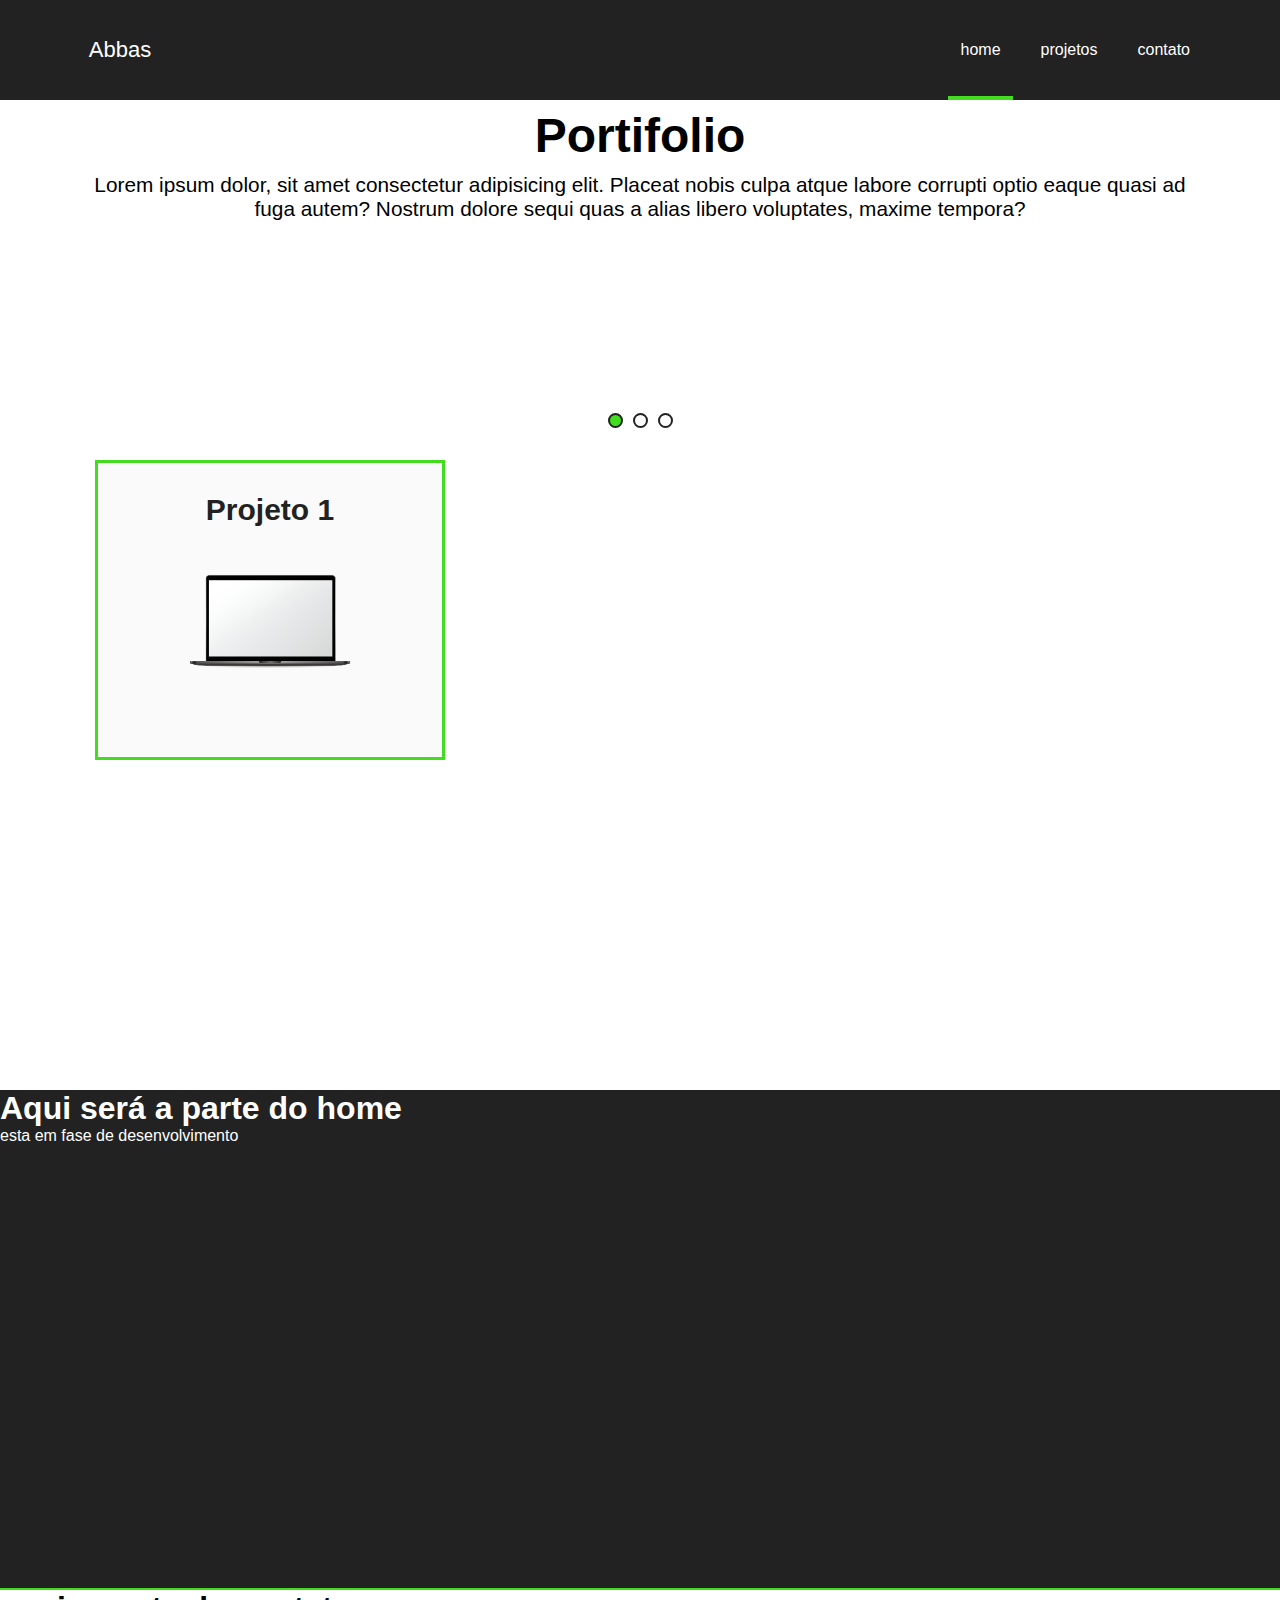
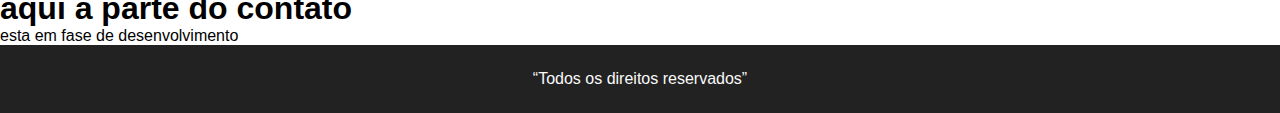
==== index.html @ 3c750ebe "udpate" ====
<!DOCTYPE html>
<html lang="en">

<head>
  <meta charset="UTF-8">
  <meta http-equiv="X-UA-Compatible" content="IE=edge">
  <meta name="viewport" content="width=device-width, initial-scale=1.0">
  <link rel="stylesheet" href="assets/css/style.css">
  <title>Document</title>
</head>

<body>
  <header>
    <div id="header-container">
      <div class="logo">Abbas</div>
      <div class="menu">
        <div class="menuburguer">
          <div class="line-burguer"></div>
          <div class="line-burguer"></div>
          <div class="line-burguer"></div>
        </div>
        <nav>
          <ul>
            <li><a href="#home">home</a></li>
            <li><a href="#projetos">projetos</a></li>
            <li><a href="#contato">contato</a></li>
          </ul>
        </nav>
      </div>
    </div>
  </header>

  <div id="banner">
    <div class="banner-body">
      <div class="sliders">
        <div class="slider section-show">
          <div class="slider-area">
            <h1>Portifolio</h1>
            <p>Lorem ipsum dolor, sit amet consectetur adipisicing elit. Placeat nobis culpa atque labore corrupti optio eaque quasi ad fuga autem? Nostrum dolore sequi quas a alias libero voluptates, maxime tempora?</p>
          </div>
        </div>
        <div class="slider section-show">
          <div class="slider-area">
            <h1>Portifolio 2</h1>
            <p>Lorem ipsum dolordasass, sit amet consectetur adipisicing elit. Placeat nobis culpa atque labore corrupti optio eaque quasi ad fuga autem? Nostrum dolore sequi quas a alias libero voluptates, maxime tempora?</p>
          </div>
        </div>
        <div class="slider section-show">
          <div class="slider-area">
            <h1>Portifolio 3</h1>
            <p>Lorem ipsum dolor, sit amet consectetur adipisicing elit. Placeat nobis culpa atque labore corrupti optio eaque quasi ad fuga autem? Nostrum dolore sequi quas a alias libero voluptates, maxime tempora?</p>
          </div>
        </div>
      </div>
      <div class="area-pointers">
        <div class="pointer"></div>
        <div class="pointer"></div>
        <div class="pointer"></div>
      </div>
    </div>
  </div>
  <div class="section-contato" id="projetos">
    <div class="contato-container">
      <div class="section-box">
        <h2>Projeto 1</h2>
        <div class="box-content">
          <div class="photo-box">
            <img src="assets/img/computer.jpg" alt="">
          </div>
        </div>
      </div>
      <div class="section-box">
        <h2>Projeto 2</h2>
        <div class="box-content">
          <div class="photo-box">
            <img src="assets/img/computer.jpg" alt="">
          </div>
        </div>

      </div>
      <div class="section-box">
        <h2>Projeto 3</h2>
        <div class="box-content">
          <div class="photo-box">
            <img src="assets/img/computer.jpg" alt="">
          </div>
        </div>
      </div>
      <div class="section-box">
        <h2>Projeto 4</h2>
        <div class="box-content">
          <div class="photo-box">
            <img src="assets/img/computer.jpg" alt="">
          </div>
        </div>
      </div>
      <div class="section-box">
        <h2>Projeto 5</h2>
        <div class="box-content">
          <div class="photo-box">
            <img src="assets/img/computer.jpg" alt="">
          </div>
        </div>
      </div>
      <div class="section-box">
        <h2>Projeto 6</h2>
        <div class="box-content">
          <div class="photo-box">
            <img src="assets/img/computer.jpg" alt="">
          </div>
        </div>
      </div>
    </div>
  </div>
  <div class="section-home" id="home">
    <h1>Aqui será a parte do home </h1>
    <p>esta em fase de desenvolvimento</p>
  </div>

  <div class="section-contact" id="contato">
    <h1>aqui a parte do contato</h1>
    <p>esta em fase de desenvolvimento</p>
  </div>

  <footer>
    <q>Todos os direitos reservados</q>

  </footer>
  <script src="assets/js/app.js"></script>
</body>

</html>
---- assets/css/style.css ----
* {
  margin: 0;
  padding: 0;
  box-sizing: border-box;
  font-family: Arial, Helvetica, sans-serif;
  text-decoration: none;
  list-style: none;
}
header {
  background-color: #222;
  height: 100px;
}
#header-container {
  max-width: 1140px;

  margin: auto;
  color: #fff;
  display: flex;
}
.logo {
  display: flex;
  align-items: center;
  justify-content: center;
  width: 100px;
  font-size: 22px;
}
.menu {
  flex: 1;
}
.menu ul {
  display: flex;
  justify-content: flex-end;
}
.menu a {
  display: flex;
  align-items: center;
  margin: 0 20px 0;
  height: 100px;
  color: #fff;
  display: flex;
  flex-direction: column;
  justify-content: center;
}
@keyframes showBorderBottom {
  from {
    width: 0;
    opacity: 0;
    transform: translate3d(-30px, 0, 0);
  }
  to {
    width: 65px;
    opacity: 1;
    transform: translate3d(0, 0, 0);
  }
}
.menu a::after {
  position: absolute;
  content: "";
  width: 65px;
  height: 4px;
  margin-top: 95px;
  display: none;
  background-color: #42dd1f;
}
.menu a:hover::after,
.menu a.active::after {
  display: block;
  animation: showBorderBottom 0.3s forwards;
}
#banner {
  height: 350px;
}
.banner-body {
  max-width: 1140px;
  height: inherit;
  margin: auto;
  overflow: hidden;
}
.banner-body .sliders {
  width: 1000vw;
  height: inherit;
  display: flex;
}
.banner-body .slider {
  width: 100vw;
  height: inherit;
}
.slider-area {
  width: 100vw;
  max-width: 1140px;
  height: inherit;
}
.slider-area h1 {
  text-align: center;
  font-size: 3rem;

  padding-top: 8px;
}
.slider-area p {
  padding: 10px;
  font-weight: normal;
  text-align: center;
  font-size: 1.3rem;
}

.area-pointers {
  position: absolute;
  width: 100vw;
  height: 20px;
  max-width: 1140px;
  margin-top: -40px;
  z-index: 999;
  display: flex;
  justify-content: center;
  align-items: center;
  gap: 10px;
}
.area-pointers .pointer {
  width: 15px;
  height: 15px;
  border-radius: 13px;
  border: 2px solid #222;
  cursor: pointer;
}
.area-pointers .pointer.active {
  background-color: #42dd1f;
}
@keyframes sectionShow {
  from {
    margin-left: -1000px;
  }
  to {
    margin-right: 0;
  }
}
.section-show.active {
  margin-left: 0;
  animation: sectionShow 1s forwards;
}
.section-contato {
  margin: auto;
  display: flex;
  justify-content: center;
}
.contato-container {
  width: 100vw;
  max-width: 1140px;
  display: flex;
  justify-content: center;
  overflow: hidden;
  flex-wrap: wrap;
}
.section-box {
  padding-top: 30px;
  padding-bottom: 5px;
  width: 350px;
  height: 300px;
  border: 3px solid #42dd1f;
  margin: 10px;
  background-color: #fafafa;
  opacity: 0;
}
.section-box.active {
  opacity: 1;
  animation: showH2 0.3s forwards;
}
@keyframes showH2 {
  from {
    opacity: 0;
    transform: translate3d(-30px, 0, 0);
  }
  to {
    opacity: 1;
    transform: translate3d(0, 0, 0);
  }
}

.section-box h2 {
  color: #222;
  text-align: center;
  font-size: 30px;
  display: none;
}

.box-content {
  height: calc(100% - 30px);
  display: flex;
  justify-content: center;
  align-items: center;
}

.photo-box {
  height: 200px;
}
.photo-box img {
  width: 200px;
  display: none;
}
.photo-box img.active {
  display: block;
  animation: showH2 1.2s forwards;
}
.section-box h2.active {
  display: block;
  animation: showH2 0.8s forwards;
}
.menuburguer {
  margin-right: 20px;
  width: 40px;
  height: 40px;
  display: none;
  flex-direction: column;
  justify-content: space-around;
  cursor: pointer;
}
.line-burguer {
  background-color: #fafafa;
  height: 3px;
}
footer {
  padding-top: 25px;
  padding-bottom: 25px;
  color: #fafafa;
  text-align: center;
  background-color: #222;
}

.section-home {
  background-color: #222;
  color: #fff;
  height: 500px;
  border-bottom: 2px solid #42dd1f;
}

@keyframes Showmenu {
  from {
    margin-right: -1000px;
  }
  to {
    margin-right: 0px;
  }
}

@media (max-width: 450px) {
  .section-box {
    width: 285px;
  }
  .menu {
    display: flex;
    justify-content: flex-end;
    align-items: center;
    height: 100px;
  }
  .menuburguer {
    display: flex;
  }
  .menu nav {
    position: absolute;
    top: 100px;
    background-color: rgba(0, 0, 0, 0.9);
    width: 100%;
    height: 100vh;
    z-index: 999;
    display: none;
  }
  .menu nav.active {
    display: block;
    animation: Showmenu 1s forwards;
  }
  .menu ul {
    align-items: start;
    flex-direction: column;
  }
  .area-pointers {
    z-index: 0;
  }
}
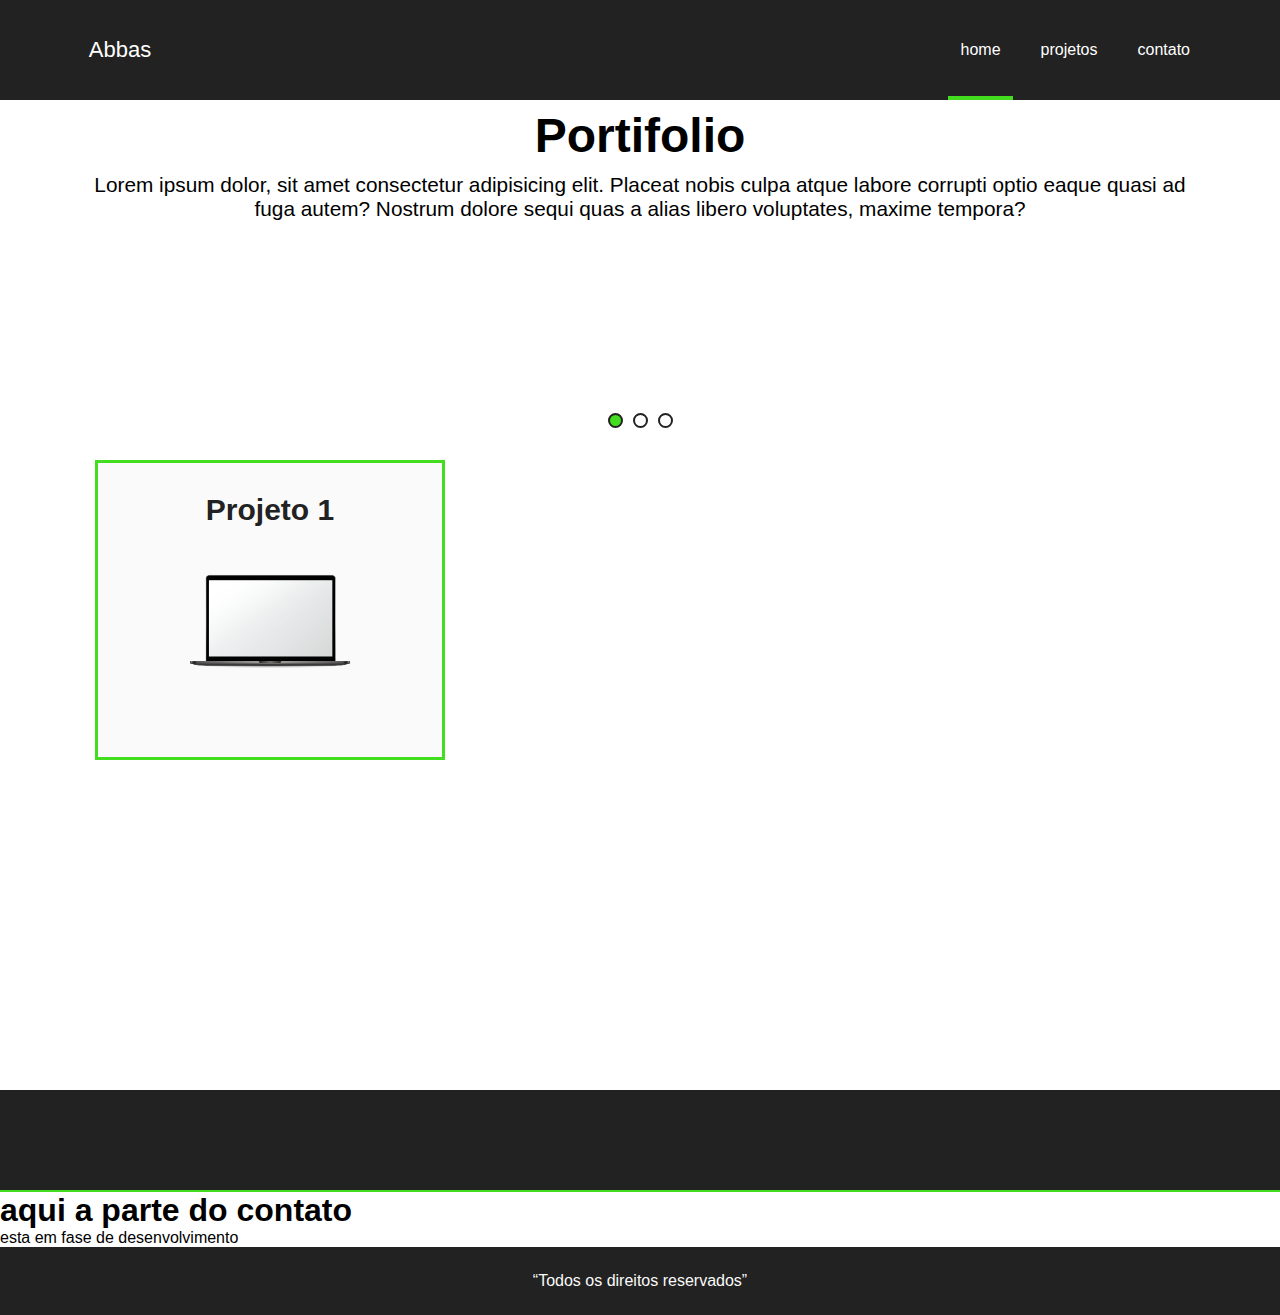
==== commit ea33fe28: "update" ====
--- a/index.html
+++ b/index.html
@@ -113,8 +113,20 @@
     </div>
   </div>
   <div class="section-home" id="home">
-    <h1>Aqui será a parte do home </h1>
-    <p>esta em fase de desenvolvimento</p>
+
+    <div class="section-home-body">
+      <div class="section-home-container">
+        <div class="box-home">
+          <h1>Ola</h1>
+        </div>
+        <div class="box-home">
+          <h1>marhaba</h1>
+        </div>
+        <div class="box-home">
+          <h1>hello</h1>
+        </div>
+      </div>
+    </div>
   </div>
 
   <div class="section-contact" id="contato">
--- a/assets/css/style.css
+++ b/assets/css/style.css
@@ -217,6 +217,66 @@
   background-color: #fafafa;
   height: 3px;
 }
+
+.section-home {
+  background-color: #222;
+  color: #fff;
+  border-bottom: 2px solid #42dd1f;
+}
+
+.section-home-body {
+  padding-top: 50px;
+  padding-bottom: 50px;
+}
+.section-home-container {
+  width: 100vw;
+  max-width: 1140px;
+  margin: auto;
+  display: flex;
+  justify-content: center;
+  gap: 5px;
+  flex-wrap: wrap;
+}
+
+@keyframes showBox {
+  from {
+    opacity: 0;
+    transform: translate3d(-40px, 0, 0);
+  }
+  to {
+    opacity: 1;
+    transform: translate3d(0, 0, 0);
+  }
+}
+
+.box-home {
+  width: 260px;
+  height: 250px;
+  display: none;
+  justify-content: center;
+  align-items: center;
+  margin-left: 10px;
+  margin-right: 10px;
+  border: 1px solid #fafafa;
+}
+.box-home.active {
+  display: flex;
+  animation: showBox 0.3s forwards;
+}
+.box-home h1 {
+  color: #222;
+  font-weight: bold;
+}
+
+@keyframes Showmenu {
+  from {
+    margin-right: -1000px;
+  }
+  to {
+    margin-right: 0px;
+  }
+}
+
 footer {
   padding-top: 25px;
   padding-bottom: 25px;
@@ -224,23 +284,6 @@
   text-align: center;
   background-color: #222;
 }
-
-.section-home {
-  background-color: #222;
-  color: #fff;
-  height: 500px;
-  border-bottom: 2px solid #42dd1f;
-}
-
-@keyframes Showmenu {
-  from {
-    margin-right: -1000px;
-  }
-  to {
-    margin-right: 0px;
-  }
-}
-
 @media (max-width: 450px) {
   .section-box {
     width: 285px;
@@ -274,4 +317,8 @@
   .area-pointers {
     z-index: 0;
   }
-}
+  .box-home {
+    width: 250px;
+    height: 120px;
+  }
+}
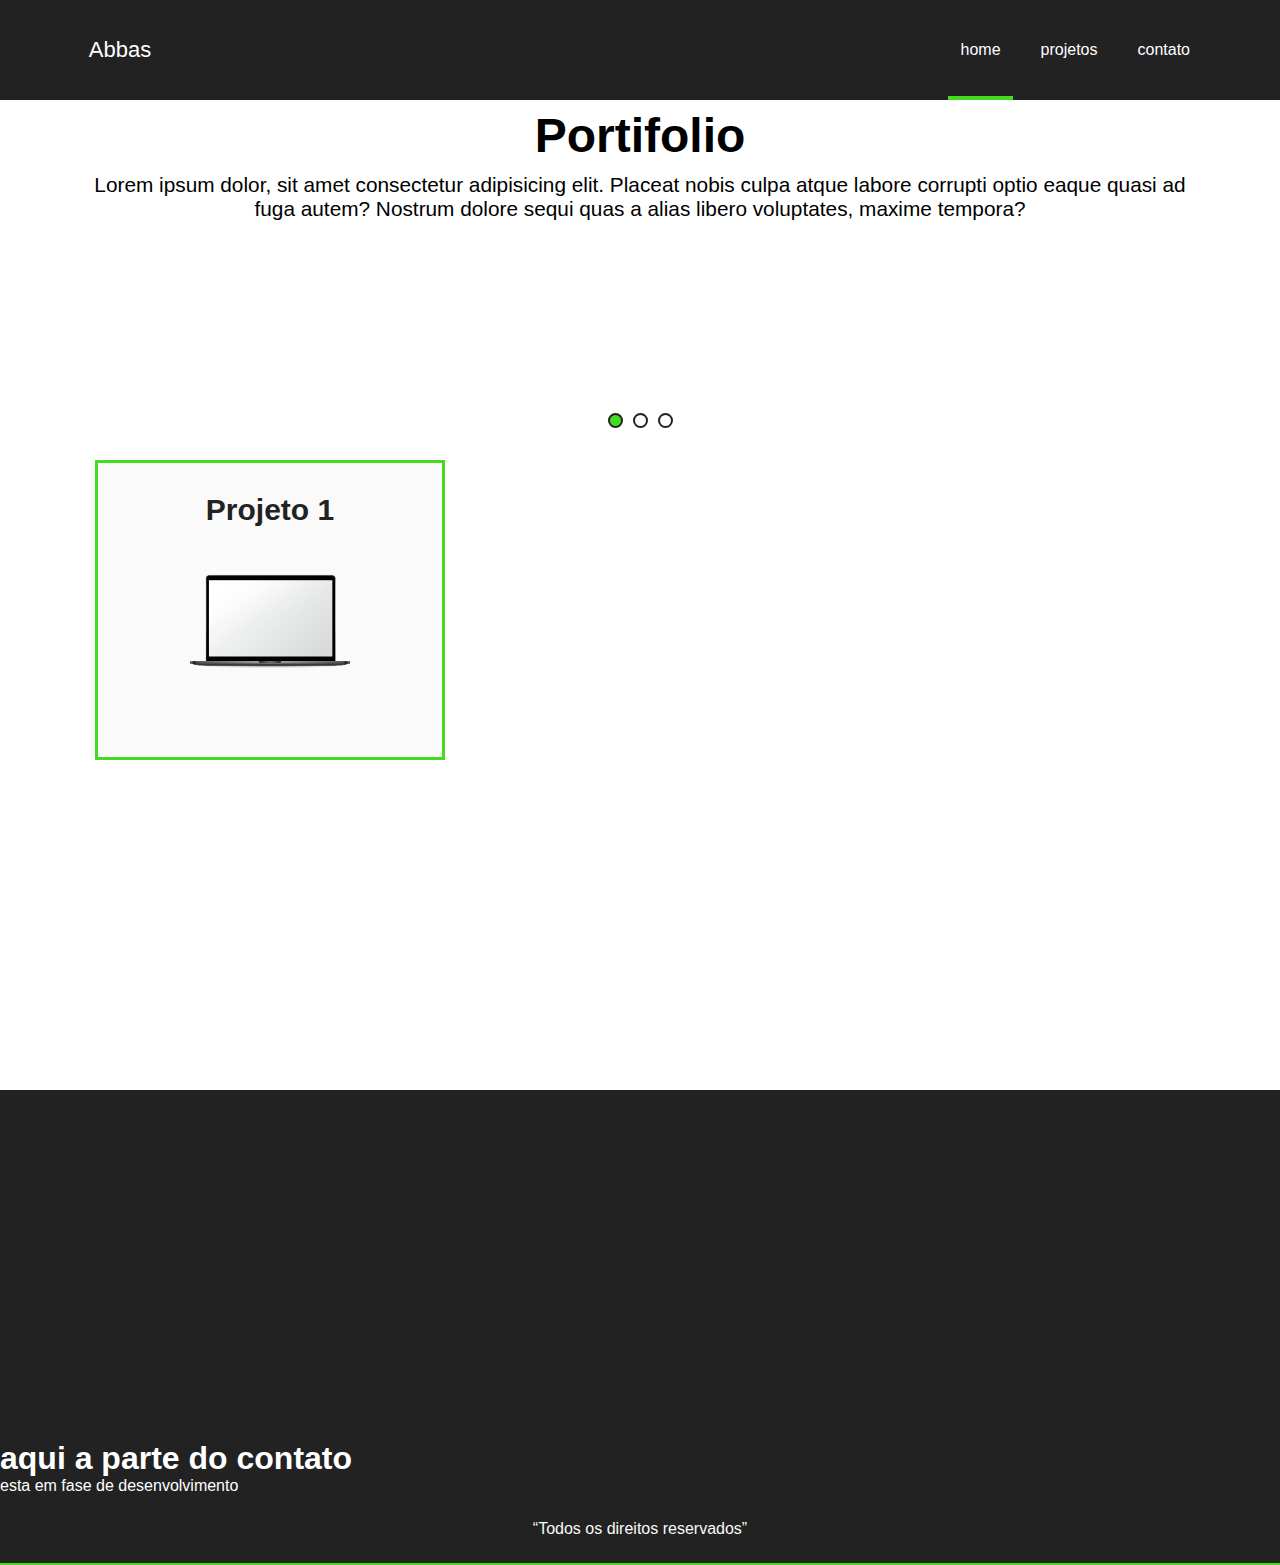
==== commit 4c014de1: "update" ====
--- a/index.html
+++ b/index.html
@@ -112,7 +112,7 @@
       </div>
     </div>
   </div>
-  <div class="section-home" id="home">
+  <div class="section-home js-scroll" id="home">
 
     <div class="section-home-body">
       <div class="section-home-container">
@@ -125,20 +125,22 @@
         <div class="box-home">
           <h1>hello</h1>
         </div>
+        <div class="box-home">
+          <h1>nihau</h1>
+        </div>
       </div>
     </div>
-  </div>
 
-  <div class="section-contact" id="contato">
-    <h1>aqui a parte do contato</h1>
-    <p>esta em fase de desenvolvimento</p>
-  </div>
+    <div class="section-contact" id="contato">
+      <h1>aqui a parte do contato</h1>
+      <p>esta em fase de desenvolvimento</p>
+    </div>
 
-  <footer>
-    <q>Todos os direitos reservados</q>
+    <footer>
+      <q>Todos os direitos reservados</q>
 
-  </footer>
-  <script src="assets/js/app.js"></script>
+    </footer>
+    <script src="assets/js/app.js"></script>
 </body>
 
 </html>--- a/assets/css/style.css
+++ b/assets/css/style.css
@@ -240,11 +240,10 @@
 
 @keyframes showBox {
   from {
-    opacity: 0;
     transform: translate3d(-40px, 0, 0);
-  }
-  to {
-    opacity: 1;
+    transition: transform 0.3s ease-in-out;
+  }
+  to {
     transform: translate3d(0, 0, 0);
   }
 }
@@ -252,22 +251,36 @@
 .box-home {
   width: 260px;
   height: 250px;
-  display: none;
+  display: flex;
+  opacity: 0;
   justify-content: center;
   align-items: center;
   margin-left: 10px;
   margin-right: 10px;
-  border: 1px solid #fafafa;
-}
+  border-radius: 5px;
+  background-color: #fafafa;
+  cursor: pointer;
+}
+
+.box-home:hover {
+  scale: 1.1;
+  transition: scale 0.3s ease-in-out;
+}
+
 .box-home.active {
-  display: flex;
+  opacity: 1;
   animation: showBox 0.3s forwards;
+  transition: opacity 0.3s ease-in-out;
 }
 .box-home h1 {
+  display: none;
   color: #222;
   font-weight: bold;
 }
-
+.box-home h1.active {
+  display: block;
+  animation: showH2 1s forwards;
+}
 @keyframes Showmenu {
   from {
     margin-right: -1000px;
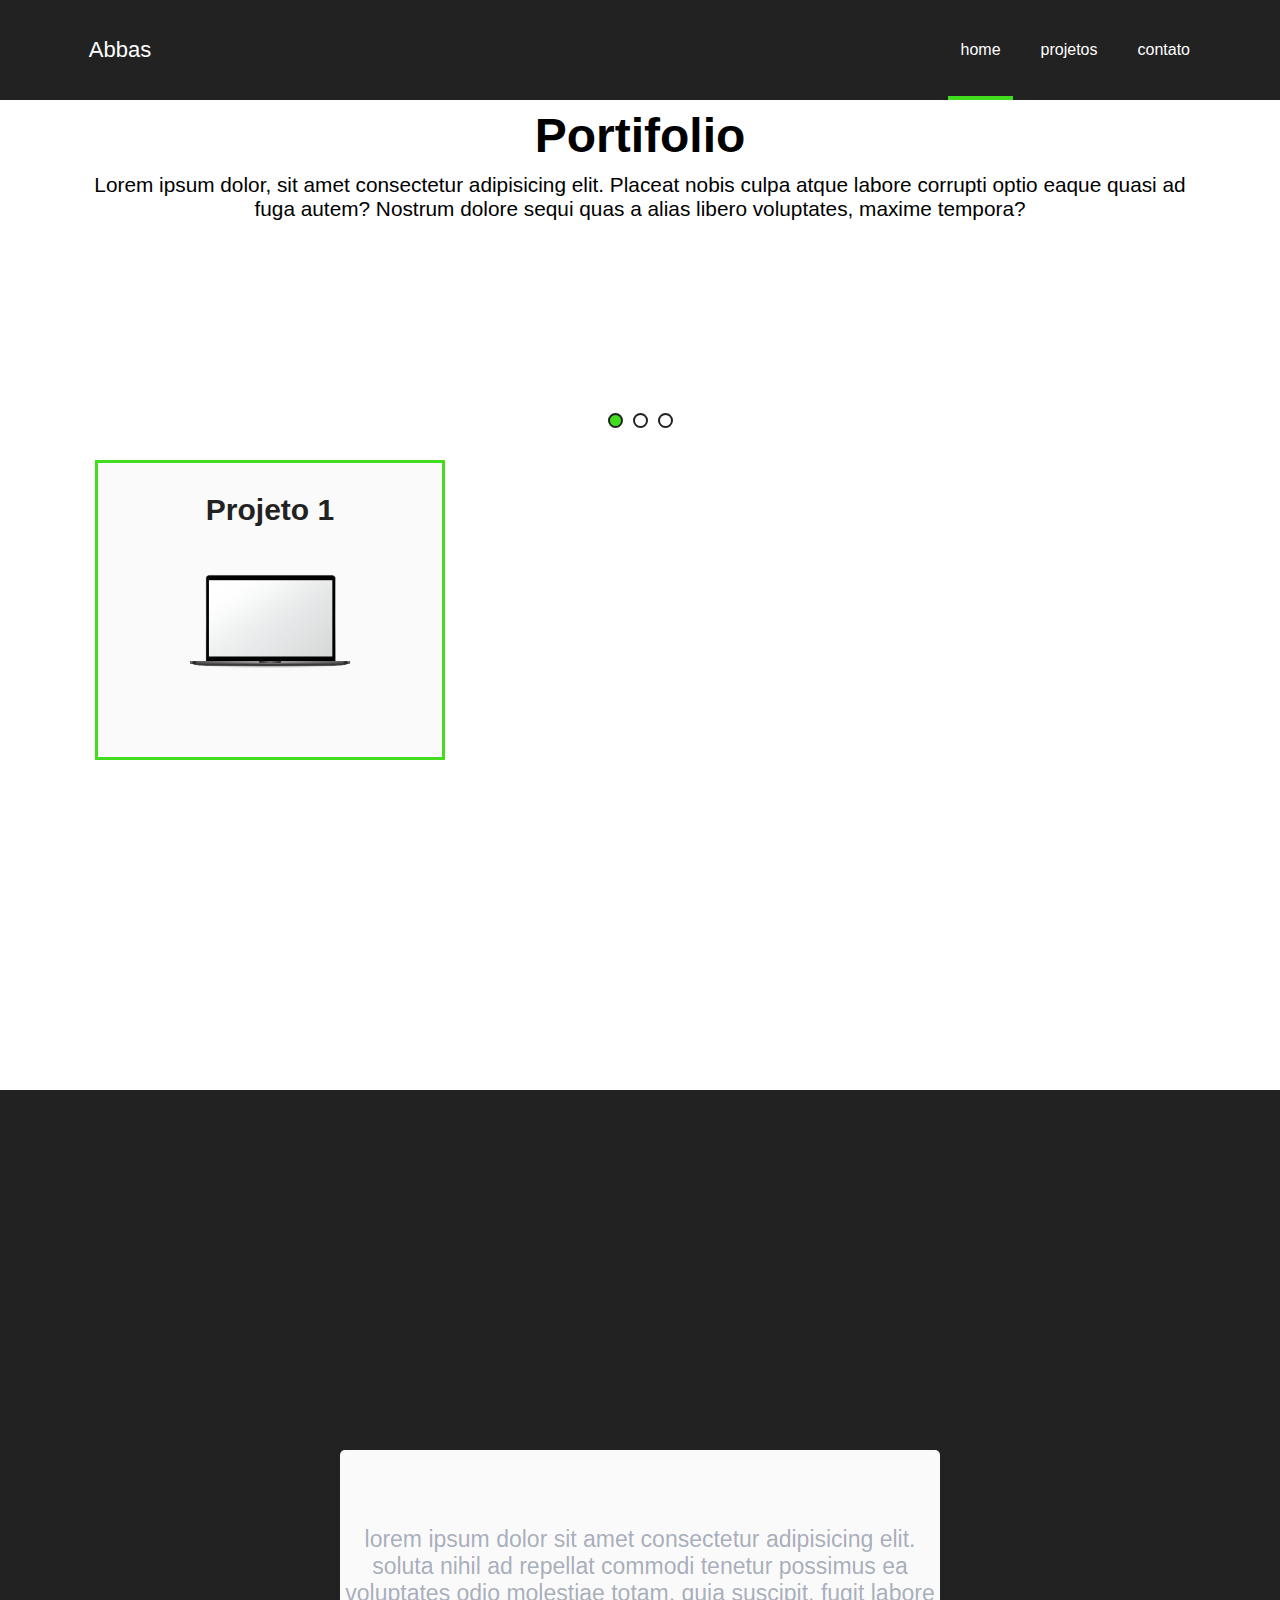
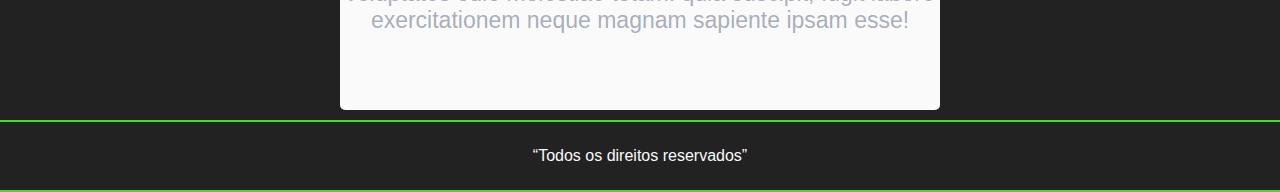
==== commit 55be3c8d: "update" ====
--- a/index.html
+++ b/index.html
@@ -132,13 +132,17 @@
     </div>
 
     <div class="section-contact" id="contato">
-      <h1>aqui a parte do contato</h1>
-      <p>esta em fase de desenvolvimento</p>
+      <div class="section-contato-container">
+        <div class="section-contato-info">
+          <div class="section-info">
+            <p>Lorem ipsum dolor sit amet consectetur adipisicing elit. Soluta nihil ad repellat commodi tenetur possimus ea voluptates odio molestiae totam. Quia suscipit, fugit labore exercitationem neque magnam sapiente ipsam esse!</p>
+          </div>
+        </div>
+      </div>
     </div>
 
     <footer>
       <q>Todos os direitos reservados</q>
-
     </footer>
     <script src="assets/js/app.js"></script>
 </body>
--- a/assets/css/style.css
+++ b/assets/css/style.css
@@ -265,6 +265,8 @@
 .box-home:hover {
   scale: 1.1;
   transition: scale 0.3s ease-in-out;
+  border: 2px solid #42dd1f;
+  box-shadow: 2px 2px 16px rgba(1, 1, 1, 0.9);
 }
 
 .box-home.active {
@@ -280,6 +282,36 @@
 .box-home h1.active {
   display: block;
   animation: showH2 1s forwards;
+}
+
+.section-contato-container {
+  border-bottom: 2px solid #42dd1f;
+}
+.section-contato-info {
+  max-width: 1140px;
+  margin: auto;
+  padding-top: 10px;
+  padding-bottom: 10px;
+}
+
+.section-info {
+  width: 600px;
+  height: 260px;
+  border-radius: 5px;
+  background-color: #fafafa;
+  color: #222;
+  display: flex;
+  align-items: center;
+  justify-content: center;
+  margin: auto;
+}
+
+.section-info p {
+  font-size: 23px;
+  text-align: center;
+  font-weight: normal;
+  color: #2356;
+  text-transform: lowercase;
 }
 @keyframes Showmenu {
   from {
@@ -334,4 +366,12 @@
     width: 250px;
     height: 120px;
   }
-}
+  .section-info {
+    width: 400px;
+    height: 240px;
+    padding: 5px;
+  }
+  .section-info p {
+    font-size: 18px;
+  }
+}
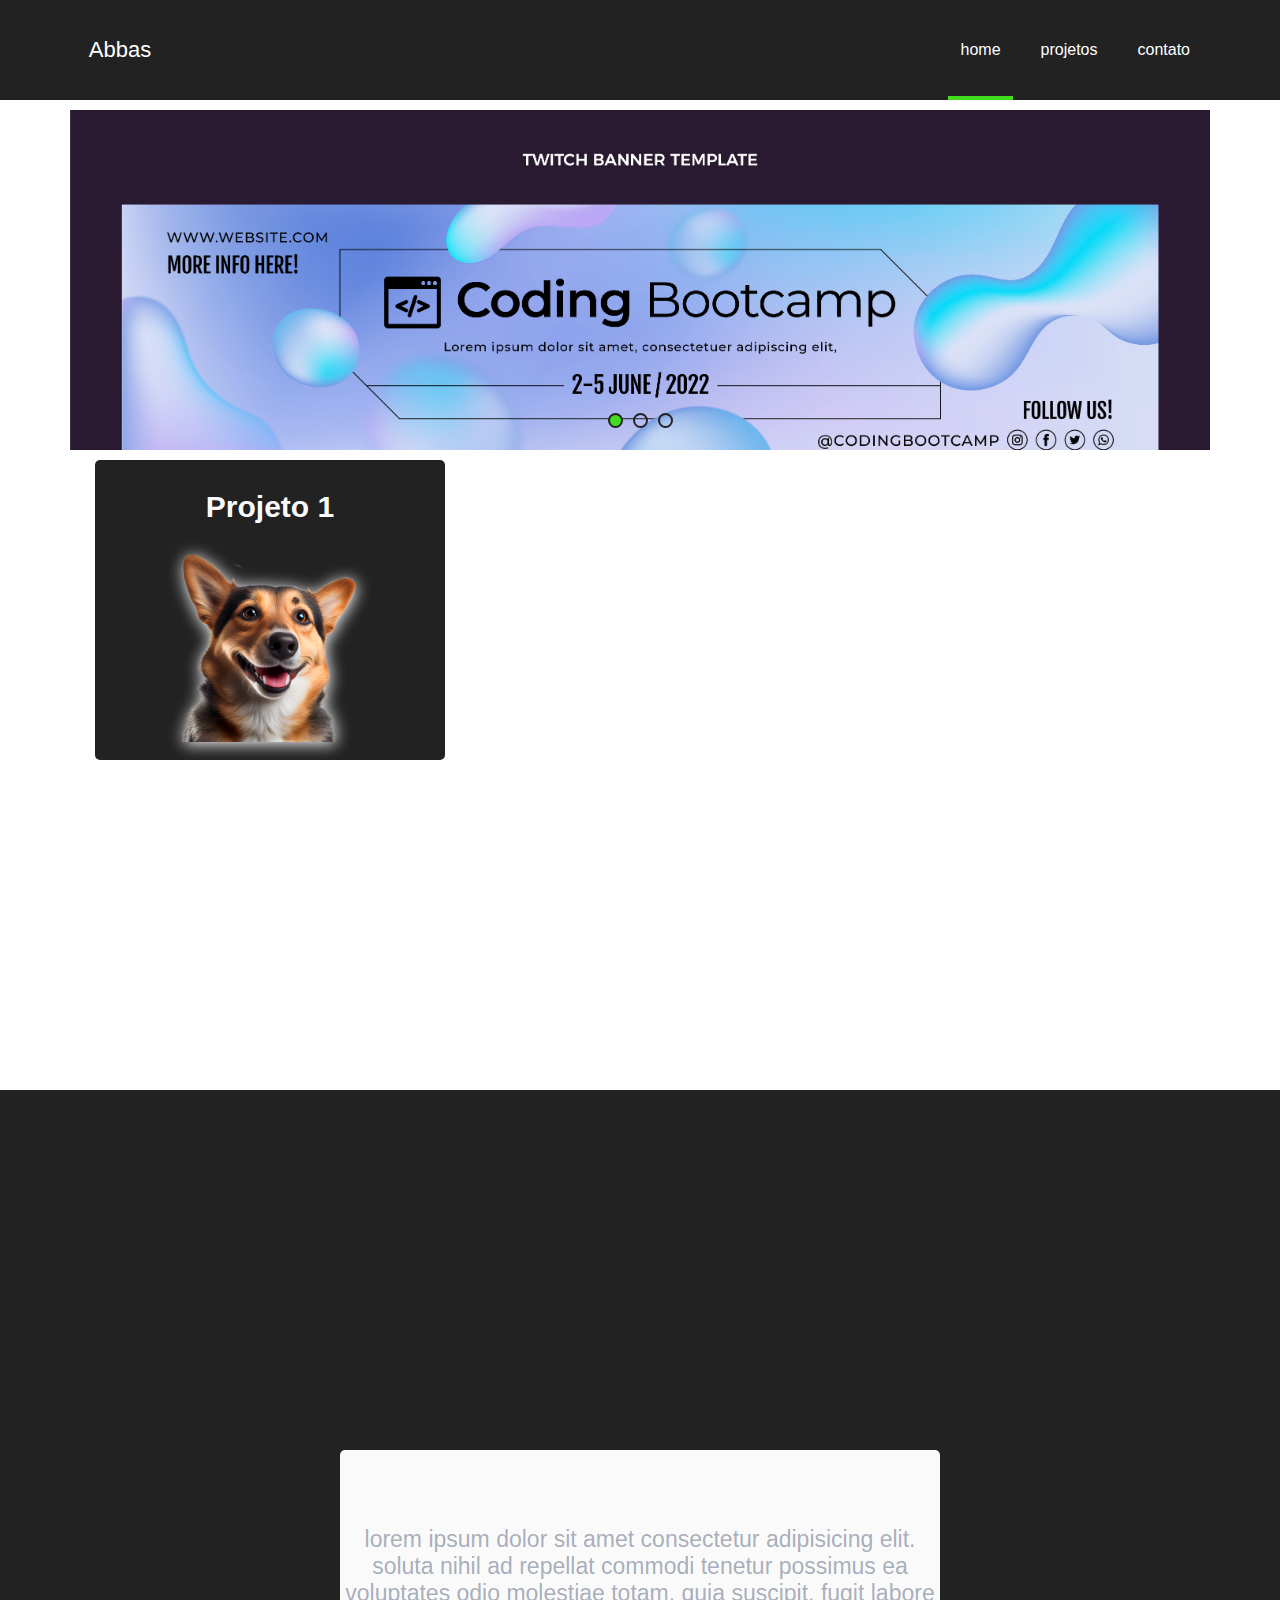
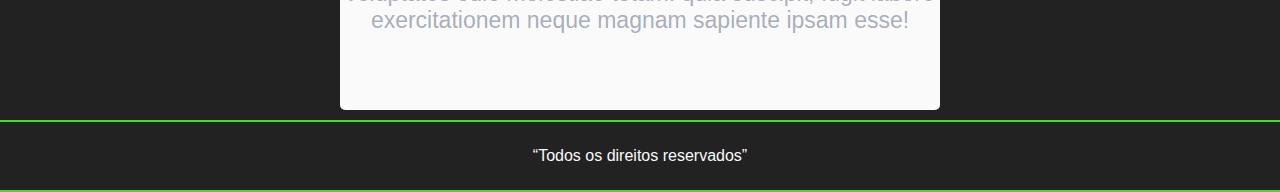
==== commit d07cf547: "update" ====
--- a/index.html
+++ b/index.html
@@ -65,7 +65,7 @@
         <h2>Projeto 1</h2>
         <div class="box-content">
           <div class="photo-box">
-            <img src="assets/img/computer.jpg" alt="">
+            <img src="assets/img/dog1.webp" alt="">
           </div>
         </div>
       </div>
@@ -73,7 +73,7 @@
         <h2>Projeto 2</h2>
         <div class="box-content">
           <div class="photo-box">
-            <img src="assets/img/computer.jpg" alt="">
+            <img src="assets/img/dog1.webp" alt="">
           </div>
         </div>
 
@@ -82,7 +82,7 @@
         <h2>Projeto 3</h2>
         <div class="box-content">
           <div class="photo-box">
-            <img src="assets/img/computer.jpg" alt="">
+            <img src="assets/img/dog1.webp" alt="">
           </div>
         </div>
       </div>
@@ -90,7 +90,7 @@
         <h2>Projeto 4</h2>
         <div class="box-content">
           <div class="photo-box">
-            <img src="assets/img/computer.jpg" alt="">
+            <img src="assets/img/dog1.webp" alt="">
           </div>
         </div>
       </div>
@@ -98,7 +98,7 @@
         <h2>Projeto 5</h2>
         <div class="box-content">
           <div class="photo-box">
-            <img src="assets/img/computer.jpg" alt="">
+            <img src="assets/img/dog1.webp" alt="">
           </div>
         </div>
       </div>
@@ -106,14 +106,13 @@
         <h2>Projeto 6</h2>
         <div class="box-content">
           <div class="photo-box">
-            <img src="assets/img/computer.jpg" alt="">
+            <img src="assets/img/dog1.webp" alt="">
           </div>
         </div>
       </div>
     </div>
   </div>
   <div class="section-home js-scroll" id="home">
-
     <div class="section-home-body">
       <div class="section-home-container">
         <div class="box-home">
--- a/assets/css/style.css
+++ b/assets/css/style.css
@@ -82,6 +82,8 @@
   display: flex;
 }
 .banner-body .slider {
+  padding-top: 10px;
+  padding-bottom: 5px;
   width: 100vw;
   height: inherit;
 }
@@ -89,6 +91,10 @@
   width: 100vw;
   max-width: 1140px;
   height: inherit;
+  background: url(../img/banner.jpg);
+  background-position: top;
+  background-repeat: no-repeat;
+  background-size: cover;
 }
 .slider-area h1 {
   text-align: center;
@@ -102,7 +108,10 @@
   text-align: center;
   font-size: 1.3rem;
 }
-
+.slider-area p,
+.slider-area h1 {
+  display: none;
+}
 .area-pointers {
   position: absolute;
   width: 100vw;
@@ -155,9 +164,9 @@
   padding-bottom: 5px;
   width: 350px;
   height: 300px;
-  border: 3px solid #42dd1f;
   margin: 10px;
-  background-color: #fafafa;
+  border-radius: 5px;
+  background-color: #222;
   opacity: 0;
 }
 .section-box.active {
@@ -197,10 +206,13 @@
   display: none;
 }
 .photo-box img.active {
+  filter: drop-shadow(1px 2px 8px #fff);
   display: block;
   animation: showH2 1.2s forwards;
+  transition: filter 1s ease-in-out;
 }
 .section-box h2.active {
+  color: #fafafa;
   display: block;
   animation: showH2 0.8s forwards;
 }
@@ -367,7 +379,7 @@
     height: 120px;
   }
   .section-info {
-    width: 400px;
+    width: 340px;
     height: 240px;
     padding: 5px;
   }
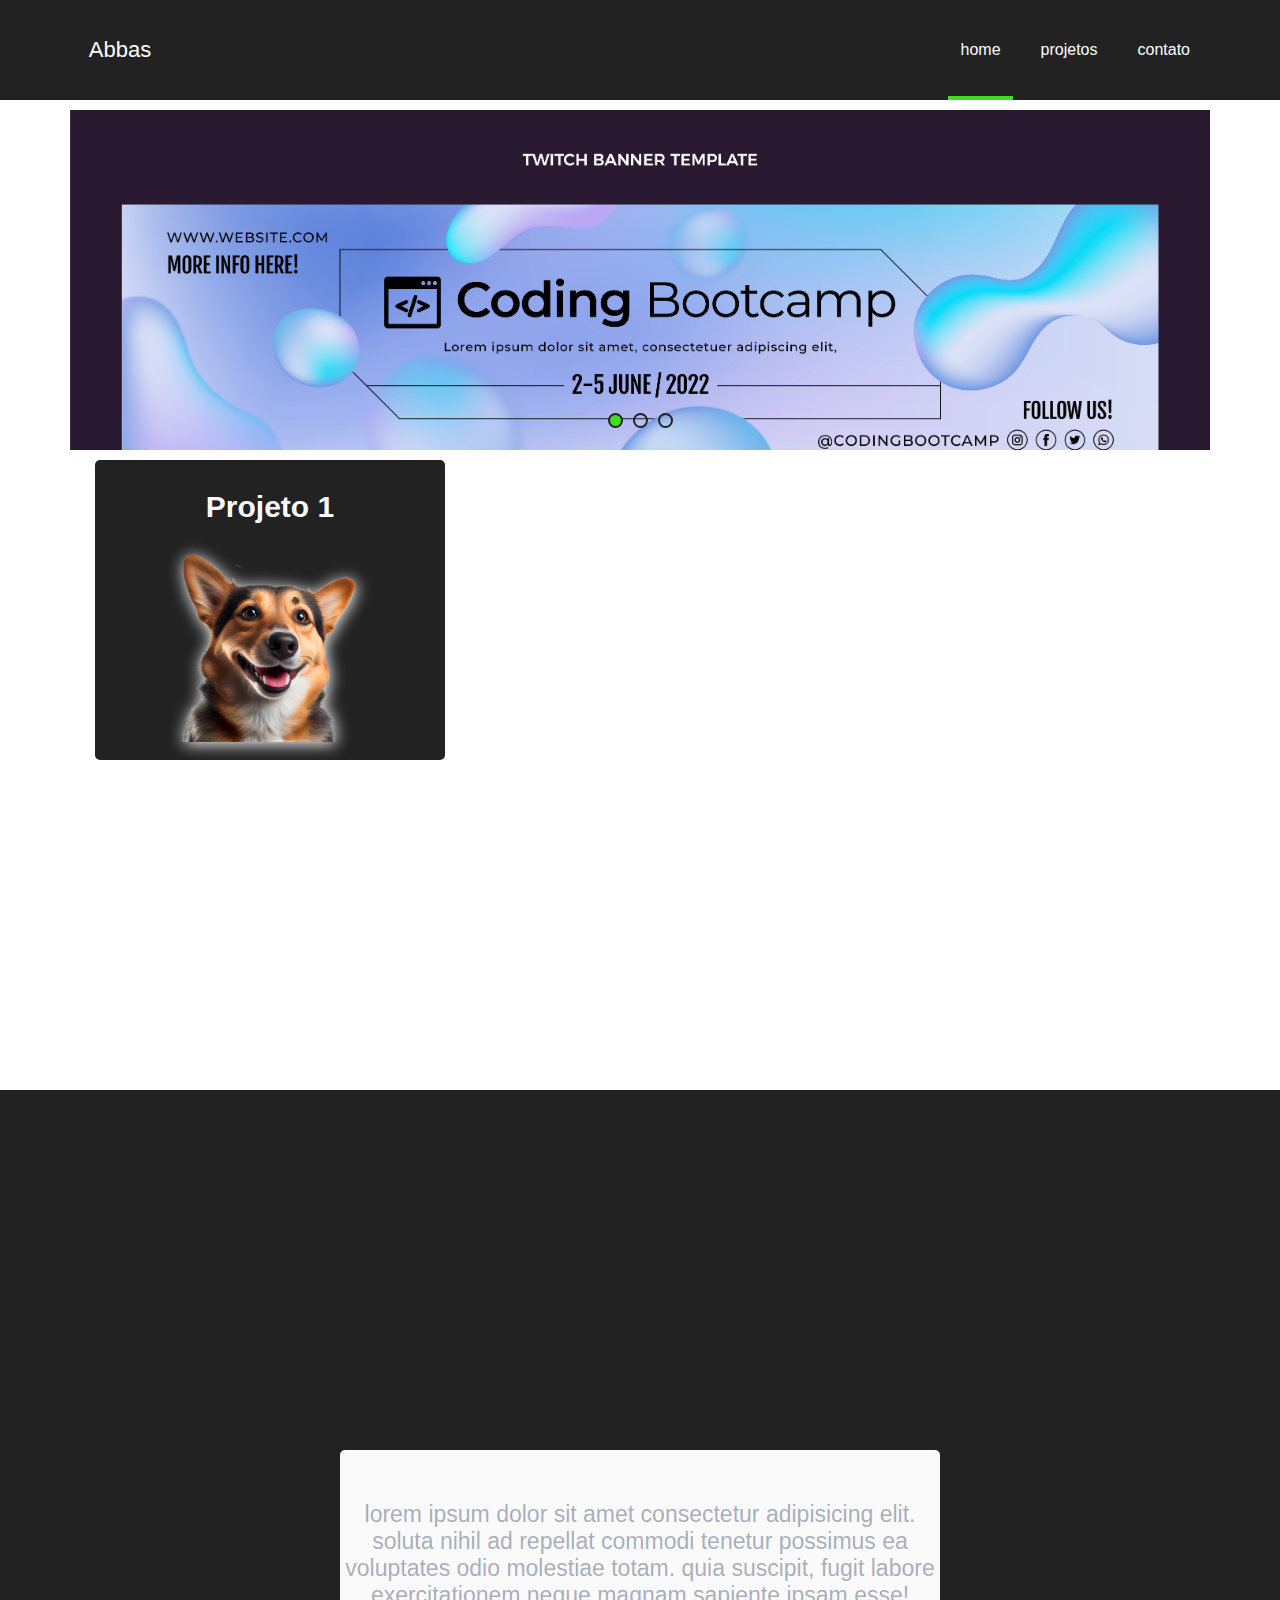
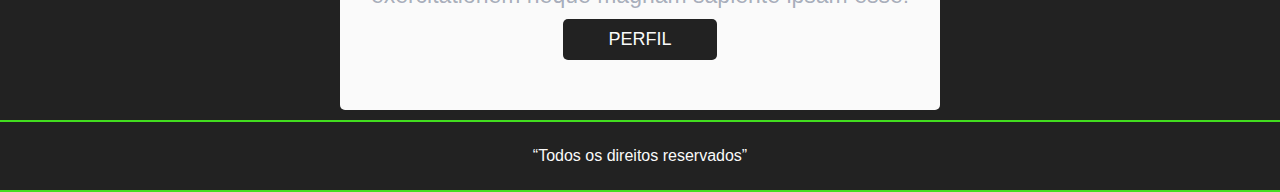
==== commit 49cc310e: "update" ====
--- a/index.html
+++ b/index.html
@@ -135,6 +135,7 @@
         <div class="section-contato-info">
           <div class="section-info">
             <p>Lorem ipsum dolor sit amet consectetur adipisicing elit. Soluta nihil ad repellat commodi tenetur possimus ea voluptates odio molestiae totam. Quia suscipit, fugit labore exercitationem neque magnam sapiente ipsam esse!</p>
+            <a href="profile.html" class="btn">perfil</a>
           </div>
         </div>
       </div>
--- a/assets/css/style.css
+++ b/assets/css/style.css
@@ -314,15 +314,27 @@
   color: #222;
   display: flex;
   align-items: center;
-  justify-content: center;
-  margin: auto;
-}
-
+  flex-direction: column;
+  justify-content: center;
+  margin: auto;
+}
+.section-info a {
+  display: block;
+  padding: 10px 45px;
+  margin-top: 10px;
+  font-size: 18px;
+  text-transform: uppercase;
+  color: #fafafa;
+  border-radius: 5px;
+  cursor: pointer;
+  background-color: #222;
+}
 .section-info p {
   font-size: 23px;
   text-align: center;
   font-weight: normal;
   color: #2356;
+  display: flex;
   text-transform: lowercase;
 }
 @keyframes Showmenu {
